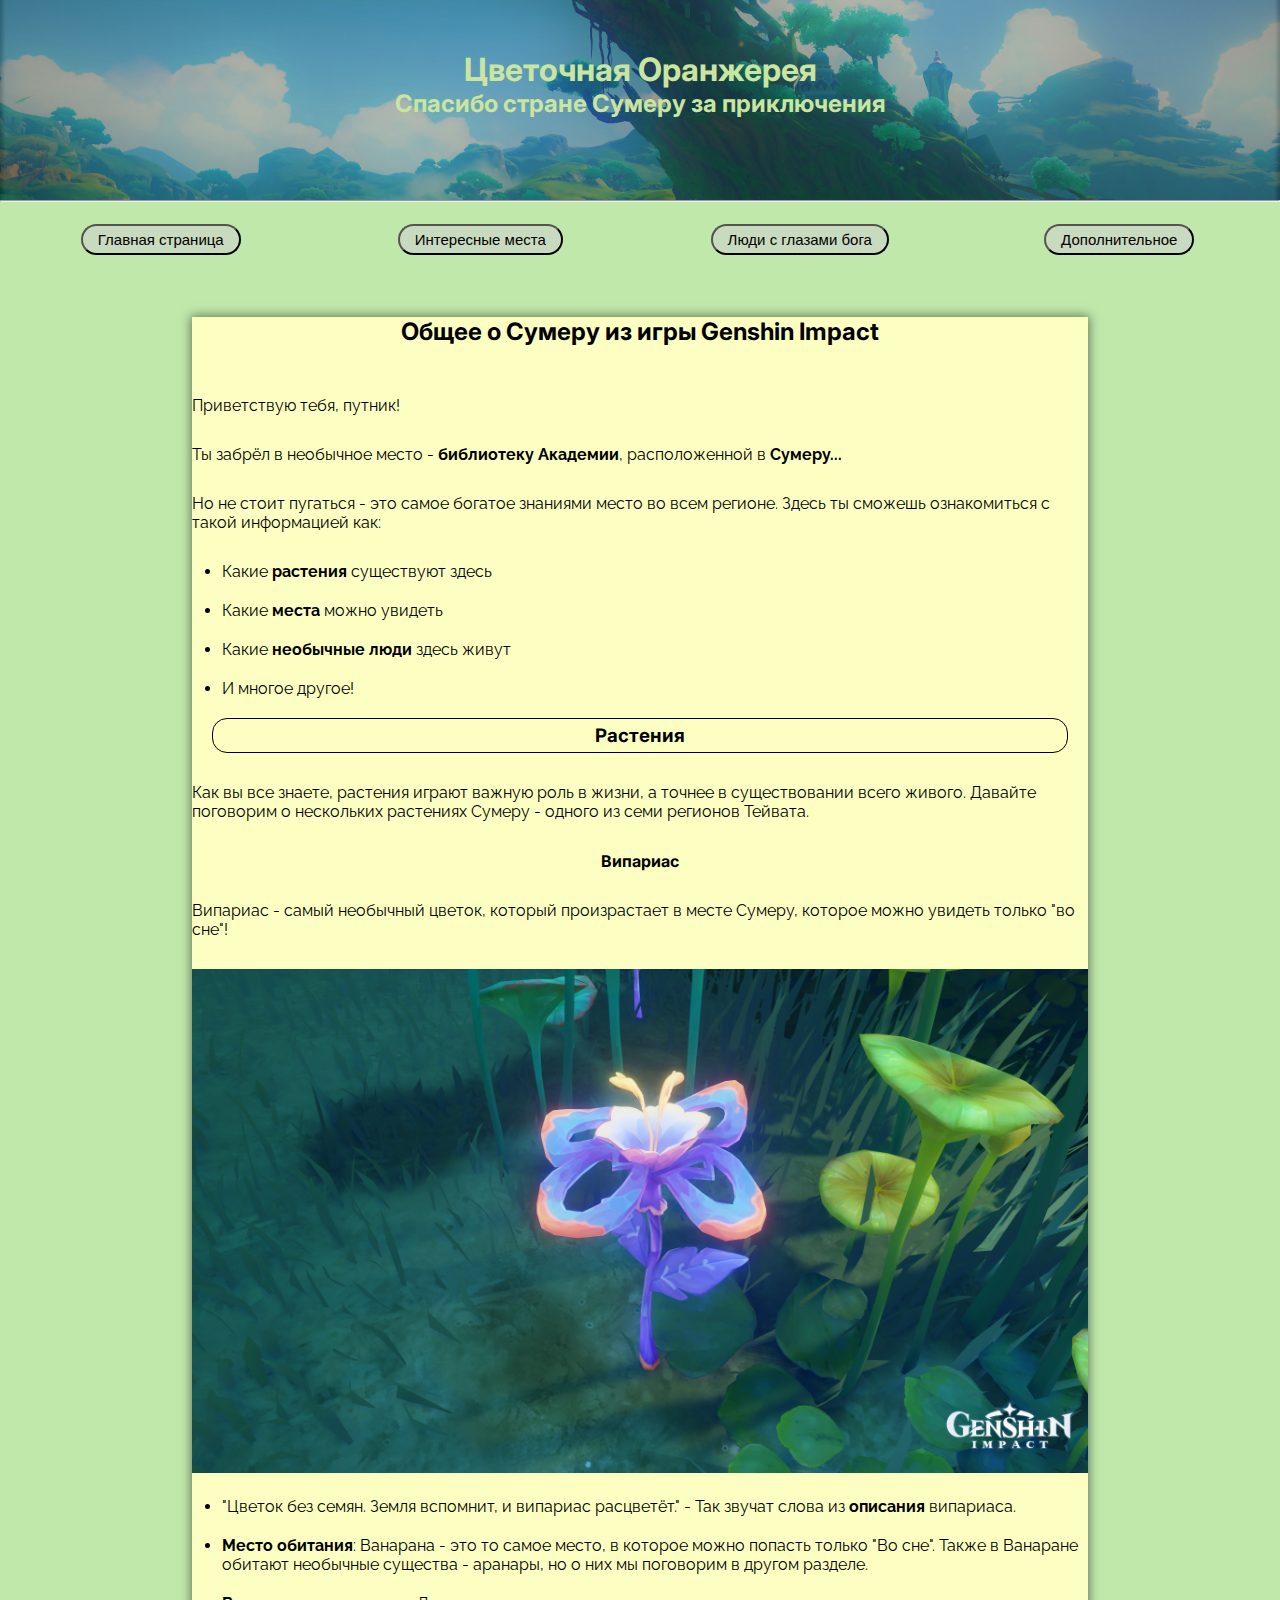
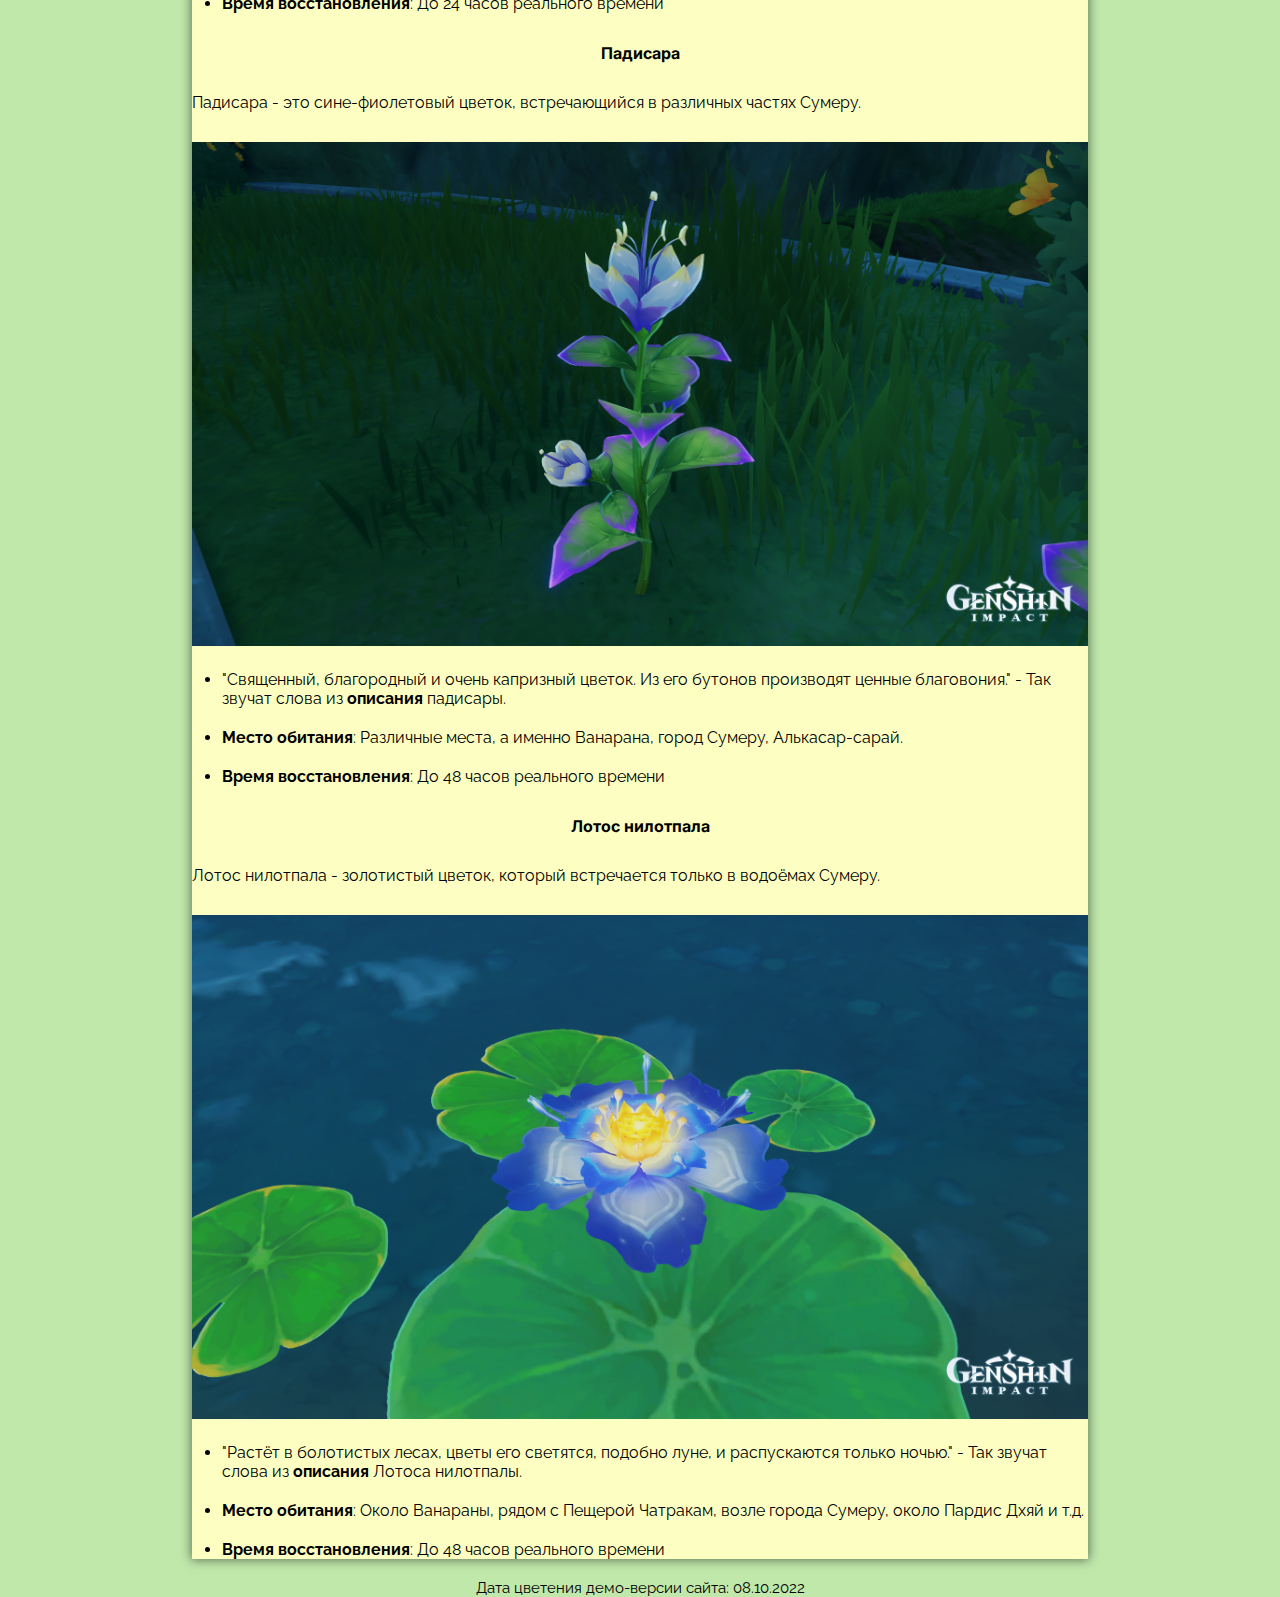
==== App/index.html @ 0477d0bc "Add files via upload" ====
<!DOCTYPE html>
<html lang="en">
<head>
	<meta charset="UTF-8">
	<meta name="viewport" content="width=device-width, initial-scale=1.0">
	<title>Genshin Impact: О Сумеру</title>
	<link rel="stylesheet" href="CSS/main.css">
	<link href="https://fonts.googleapis.com/css2?family=Inter:wght@300&family=Raleway:wght@200&display=swap" rel="stylesheet">
	<script type="text/javascript" src="Scripts/js-script.js"></script>
</head>
<body>
	<div class="main-headers">
		<h1>Цветочная Оранжерея</h1>
		<h2>Спасибо стране Сумеру за приключения</h2>
	</div>
	<hr/>

	<div>
		<nav>
			<table class="menu">
				<tr>
					<td><a href="index.html"><button>Главная страница</button></a></td>
					<td><a href="Interesting places.html"><button onclick="clickButton()">Интересные места</button></a></td>
					<td><a href="People with Visions.html"><button onclick="clickButton1()">Люди с глазами бога</button></a></td>
					<td><a href="Advanced.html"><button onclick="clickButton2()">Дополнительное</button></a></td>
				</tr>
			</table>
		</nav>
	</div>

	<div class="content">
		<h2 align="center" style="padding-bottom: 20px"><font color="#000000">Общее о Сумеру из игры Genshin Impact</font></h2>
		<div>
			<p>Приветствую тебя, путник!</p> 
			<p>Ты забрёл в необычное место - <b>библиотеку Академии</b>, расположенной в <b>Сумеру...</b></p>
			<p>Но не стоит пугаться - это самое богатое знаниями место во всем регионе. Здесь ты сможешь ознакомиться с такой информацией как:</p>
			<ul>
				<li>Какие <b>растения</b> существуют здесь</li>
				<li>Какие <b>места</b> можно увидеть</li>
				<li>Какие <b>необычные люди</b> здесь живут</li>
				<li>И многое другое!</li>
			</ul>
		</div>
		<div>
			<h3>Растения</h3>
			<p class="t1">Как вы все знаете, растения играют важную роль в жизни, а точнее в существовании всего живого. 
		   		Давайте поговорим о нескольких растениях Сумеру - одного из семи регионов Тейвата.</p>
			<h4>Випариас</h4>
			<p>Випариас - самый необычный цветок, который произрастает в месте Сумеру, которое можно увидеть только "во сне"!</p>
			<img src="img\img1.png"	alt="">
			<ul>
				<li>"Цветок без семян. Земля вспомнит, и випариас расцветёт." - Так звучат слова из <b>описания</b> випариаса.</li>
				<li><b>Место обитания</b>: Ванарана - это то самое место, в которое можно попасть только "Во сне". Также в Ванаране обитают необычные существа - аранары, но о них мы поговорим в другом разделе.</li>
				<li><b>Время восстановления</b>: До 24 часов реального времени</li>
			</ul>

			<h4>Падисара</h4>
			<p>Падисара - это сине-фиолетовый цветок, встречающийся в различных частях Сумеру.</p>
			<img src="img\img14.png" alt="">
			<ul>
				<li>"Священный, благородный и очень капризный цветок. Из его бутонов производят ценные благовония." - Так звучат слова из <b>описания</b> падисары.</li>
				<li><b>Место обитания</b>: Различные места, а именно Ванарана, город Сумеру, Алькасар-сарай.</li>
				<li><b>Время восстановления</b>: До 48 часов реального времени</li>
			</ul>

			<h4>Лотос нилотпала</h4>
			<p>Лотос нилотпала - золотистый цветок, который встречается только в водоёмах Сумеру.</p>
			<img src="img\img15.png" alt="">
			<ul>
				<li>"Растёт в болотистых лесах, цветы его светятся, подобно луне, и распускаются только ночью." - Так звучат слова из <b>описания</b> Лотоса нилотпалы.</li>
				<li><b>Место обитания</b>: Около Ванараны, рядом с Пещерой Чатракам, возле города Сумеру, около Пардис Дхяй и т.д.</li>
				<li><b>Время восстановления</b>: До 48 часов реального времени</li>
			</ul>
		</div>
	</div>
	<footer>Дата цветения демо-версии сайта: 08.10.2022</footer>
</body>
</html>
---- App/CSS/main.css ----
* {
	margin: 0;
	padding: 0;
	box-sizing: border-box;
}


h1 , h2 {
	color: #CAE59F;
	text-align: center;
	font-family: Inter;
}


h3 {
	text-align: center;
	border: 1px solid;
	border-radius: 15px;
	padding: 5px;
	margin: 20px;
	font-family: Inter;
}

h4 {
	text-align: center;
	margin: 30px 0;
	font-family: Inter;
}

footer {
	text-align: center;
	color: ;
	font-size: 15px;
	padding-top: 20px;
	font-family: Raleway;
}

.main-headers {
	background-image: url(../img/img6.png);
	height: 200px;
	padding-top: 50px;
	background-position: center;
	background-size: cover;
}

li {
	margin-top: 20px;
}

img {
	width: 100%;
	height: auto;
	opacity: 1;
	transition: 0.5s;
}

img:hover {
	opacity: 0.5;
}

.content {
	width: 70%;
	margin: auto;
	background-color: #fcffc1;
	box-shadow: 0 0 10px 1px rgba(0,0,0,0.5);
}

html {
	background-color: #c0e8ab;
}

.menu {
	width: 100%;
	padding: 20px 0;
	background-color: #c0e8ab;
	margin-bottom: 40px;
}

.menu td{
	text-align: center;
	max-width: 50px;
}

button {
	font-size: 15px;
	padding: 5px 15px;
	border-radius: 30px;
	background-color: #c8dbbE;
}

.menu button:hover {
	transform: scale(1.1);
	transition: 0.5s;
	background-color: #99c482;
}

.menu button:active {
	background-color: #b6e79c;
}

p {
	margin: 30px 0;
	font-family: Raleway;
}

ul {
	padding-left: 30px;
}

li {
	font-family: Raleway;
}
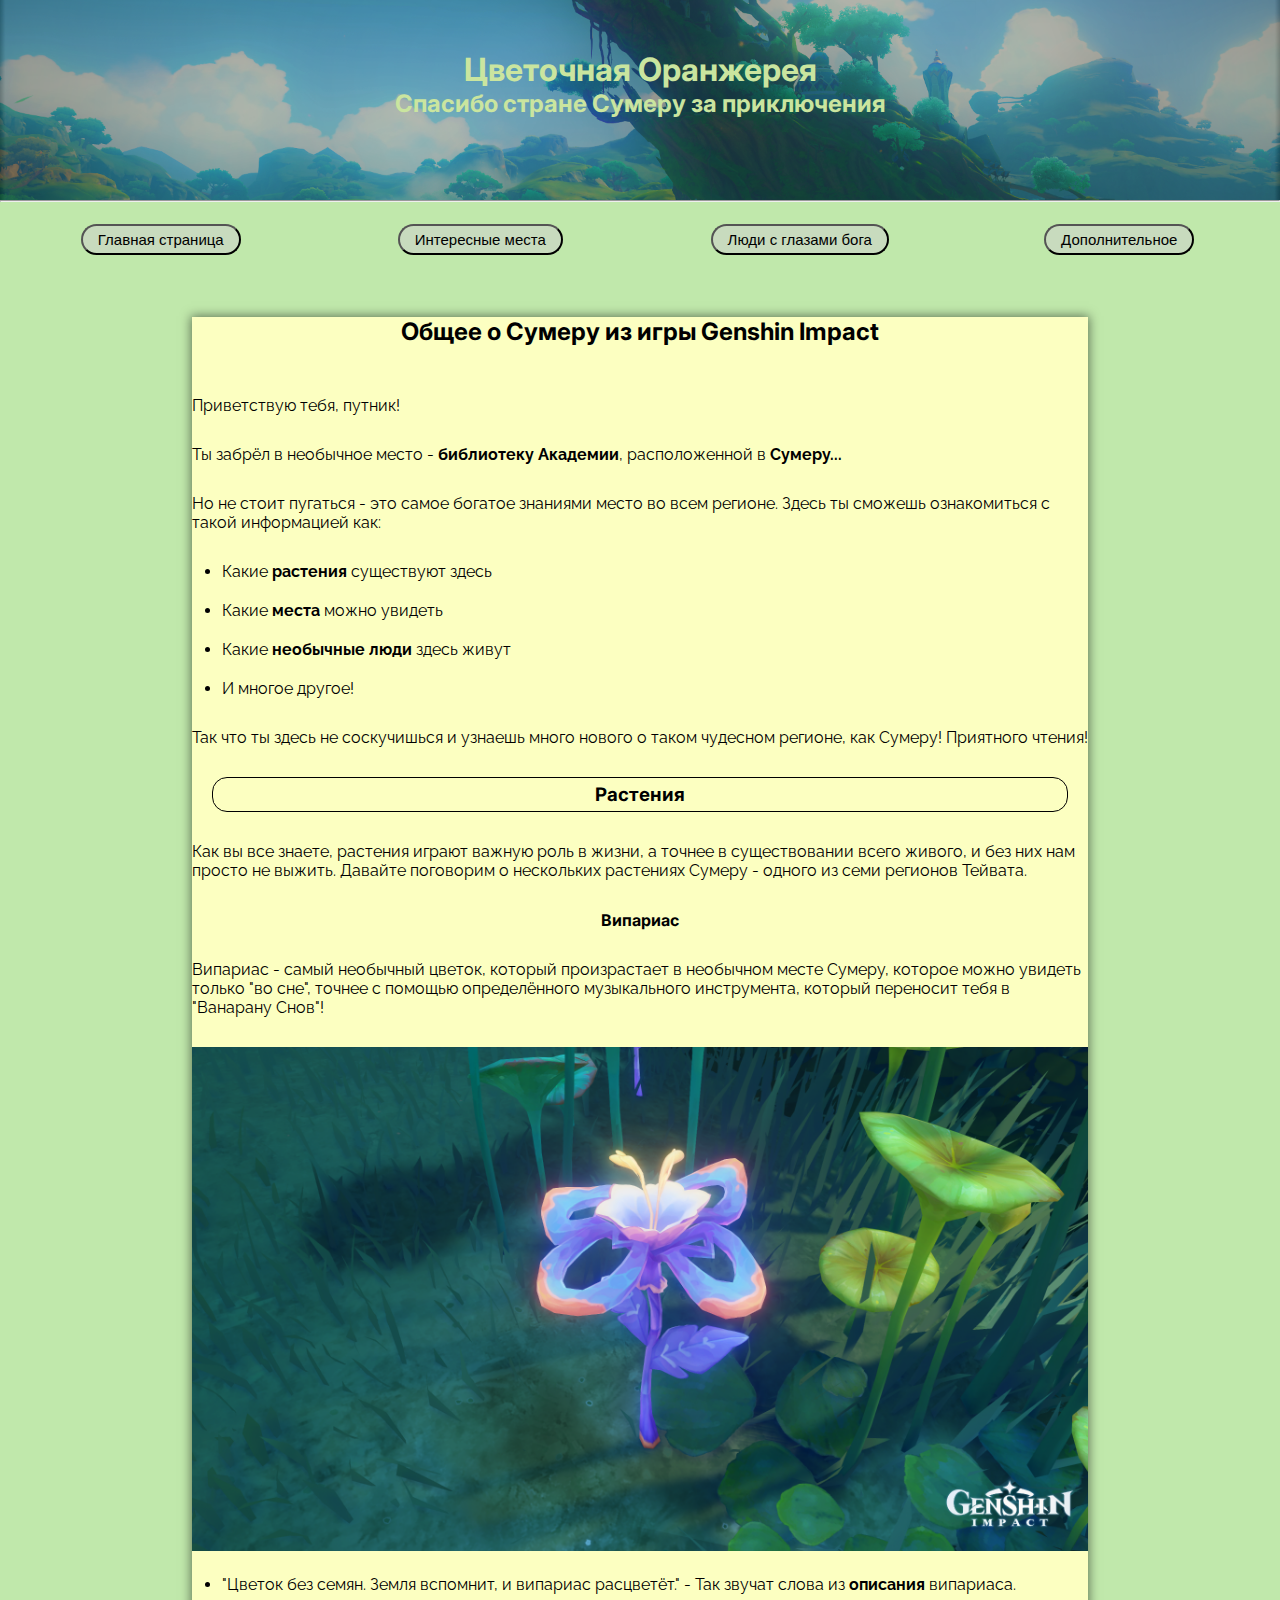
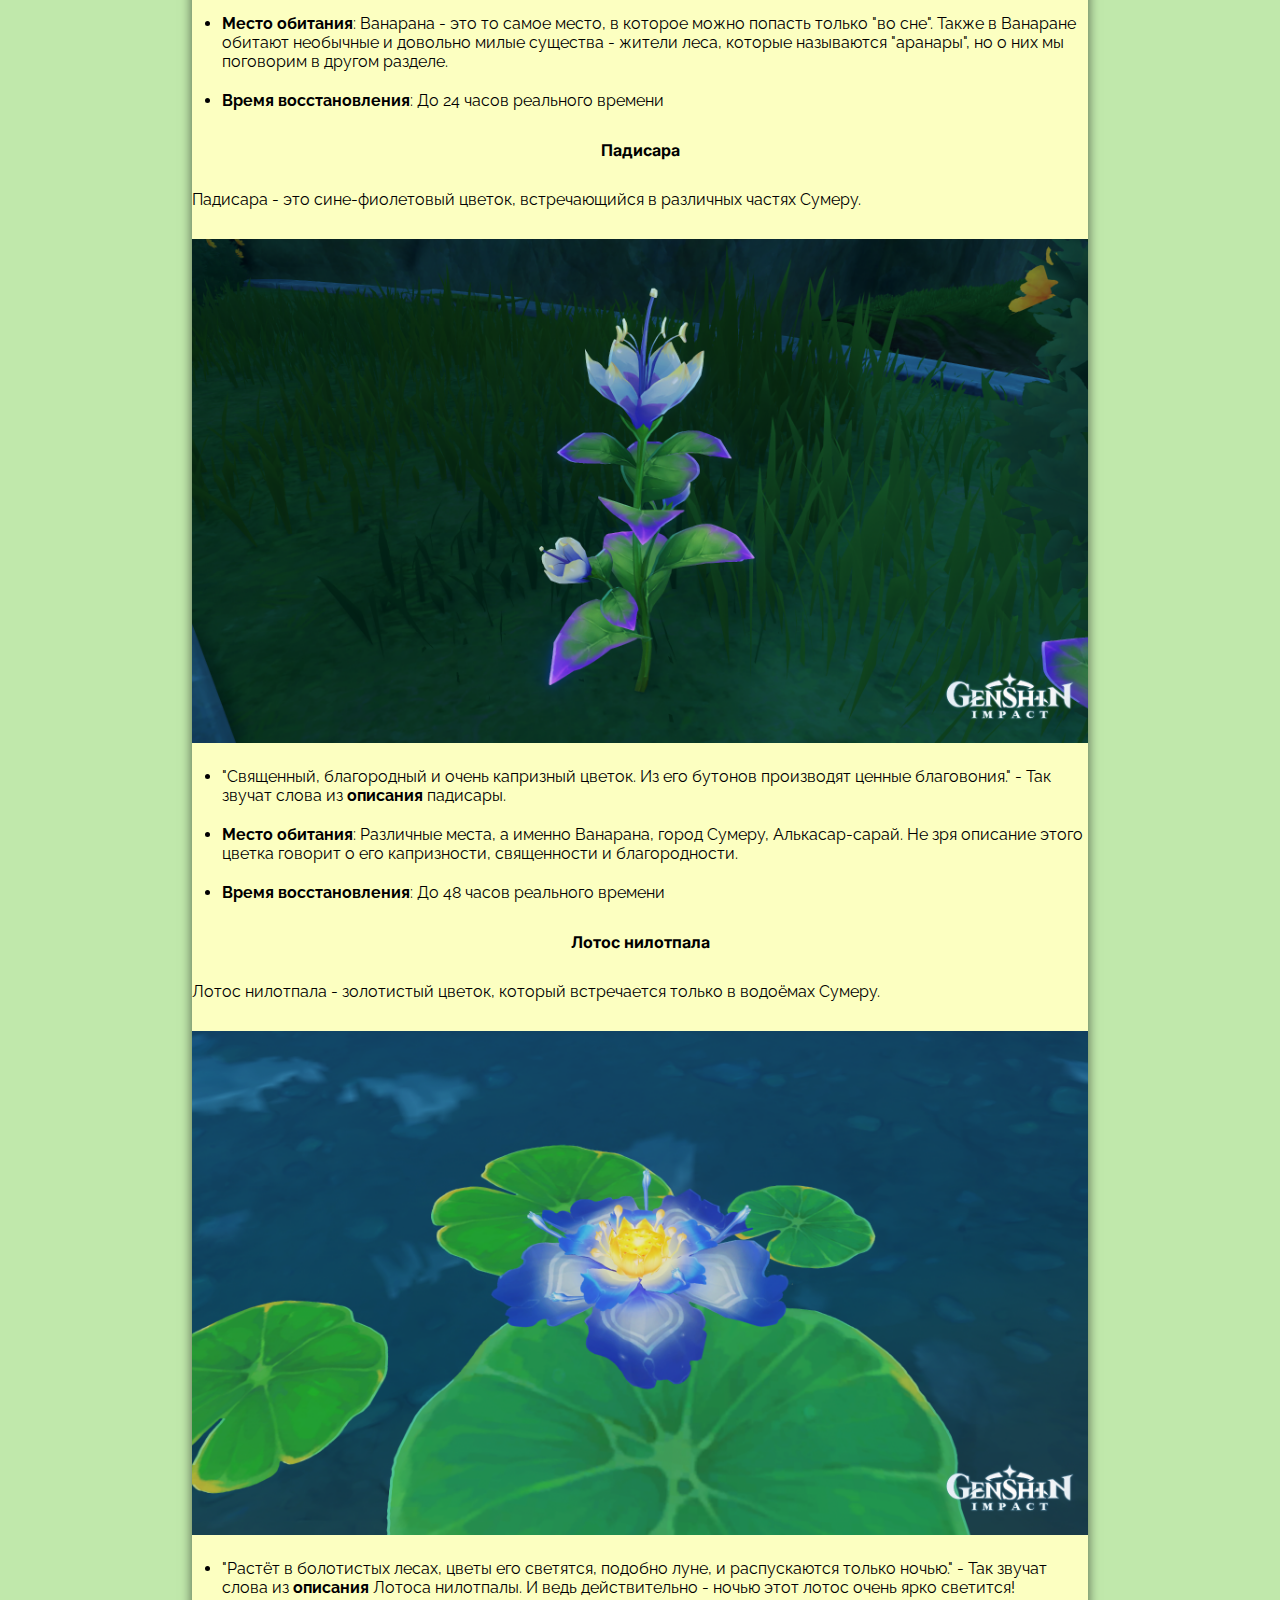
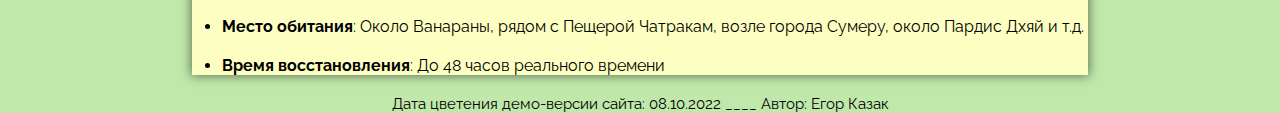
==== commit 9f4db1d9: "Update index.html" ====
--- a/App/index.html
+++ b/App/index.html
@@ -40,17 +40,18 @@
 				<li>Какие <b>необычные люди</b> здесь живут</li>
 				<li>И многое другое!</li>
 			</ul>
+			<p>Так что ты здесь не соскучишься и узнаешь много нового о таком чудесном регионе, как Сумеру! Приятного чтения!</p>
 		</div>
 		<div>
 			<h3>Растения</h3>
-			<p class="t1">Как вы все знаете, растения играют важную роль в жизни, а точнее в существовании всего живого. 
+			<p class="t1">Как вы все знаете, растения играют важную роль в жизни, а точнее в существовании всего живого, и без них нам просто не выжить. 
 		   		Давайте поговорим о нескольких растениях Сумеру - одного из семи регионов Тейвата.</p>
 			<h4>Випариас</h4>
-			<p>Випариас - самый необычный цветок, который произрастает в месте Сумеру, которое можно увидеть только "во сне"!</p>
+			<p>Випариас - самый необычный цветок, который произрастает в необычном месте Сумеру, которое можно увидеть только "во сне", точнее с помощью определённого музыкального инструмента, который переносит тебя в "Ванарану Снов"!</p>
 			<img src="img\img1.png"	alt="">
 			<ul>
 				<li>"Цветок без семян. Земля вспомнит, и випариас расцветёт." - Так звучат слова из <b>описания</b> випариаса.</li>
-				<li><b>Место обитания</b>: Ванарана - это то самое место, в которое можно попасть только "Во сне". Также в Ванаране обитают необычные существа - аранары, но о них мы поговорим в другом разделе.</li>
+				<li><b>Место обитания</b>: Ванарана - это то самое место, в которое можно попасть только "во сне". Также в Ванаране обитают необычные и довольно милые существа - жители леса, которые называются "аранары", но о них мы поговорим в другом разделе.</li>
 				<li><b>Время восстановления</b>: До 24 часов реального времени</li>
 			</ul>
 
@@ -59,7 +60,7 @@
 			<img src="img\img14.png" alt="">
 			<ul>
 				<li>"Священный, благородный и очень капризный цветок. Из его бутонов производят ценные благовония." - Так звучат слова из <b>описания</b> падисары.</li>
-				<li><b>Место обитания</b>: Различные места, а именно Ванарана, город Сумеру, Алькасар-сарай.</li>
+				<li><b>Место обитания</b>: Различные места, а именно Ванарана, город Сумеру, Алькасар-сарай. Не зря описание этого цветка говорит о его капризности, священности и благородности.</li>
 				<li><b>Время восстановления</b>: До 48 часов реального времени</li>
 			</ul>
 
@@ -67,12 +68,12 @@
 			<p>Лотос нилотпала - золотистый цветок, который встречается только в водоёмах Сумеру.</p>
 			<img src="img\img15.png" alt="">
 			<ul>
-				<li>"Растёт в болотистых лесах, цветы его светятся, подобно луне, и распускаются только ночью." - Так звучат слова из <b>описания</b> Лотоса нилотпалы.</li>
+				<li>"Растёт в болотистых лесах, цветы его светятся, подобно луне, и распускаются только ночью." - Так звучат слова из <b>описания</b> Лотоса нилотпалы. И ведь действительно - ночью этот лотос очень ярко светится!</li>
 				<li><b>Место обитания</b>: Около Ванараны, рядом с Пещерой Чатракам, возле города Сумеру, около Пардис Дхяй и т.д.</li>
 				<li><b>Время восстановления</b>: До 48 часов реального времени</li>
 			</ul>
 		</div>
 	</div>
-	<footer>Дата цветения демо-версии сайта: 08.10.2022</footer>
+	<footer>Дата цветения демо-версии сайта: 08.10.2022 ____ Автор: Егор Казак</footer>
 </body>
-</html>+</html>
